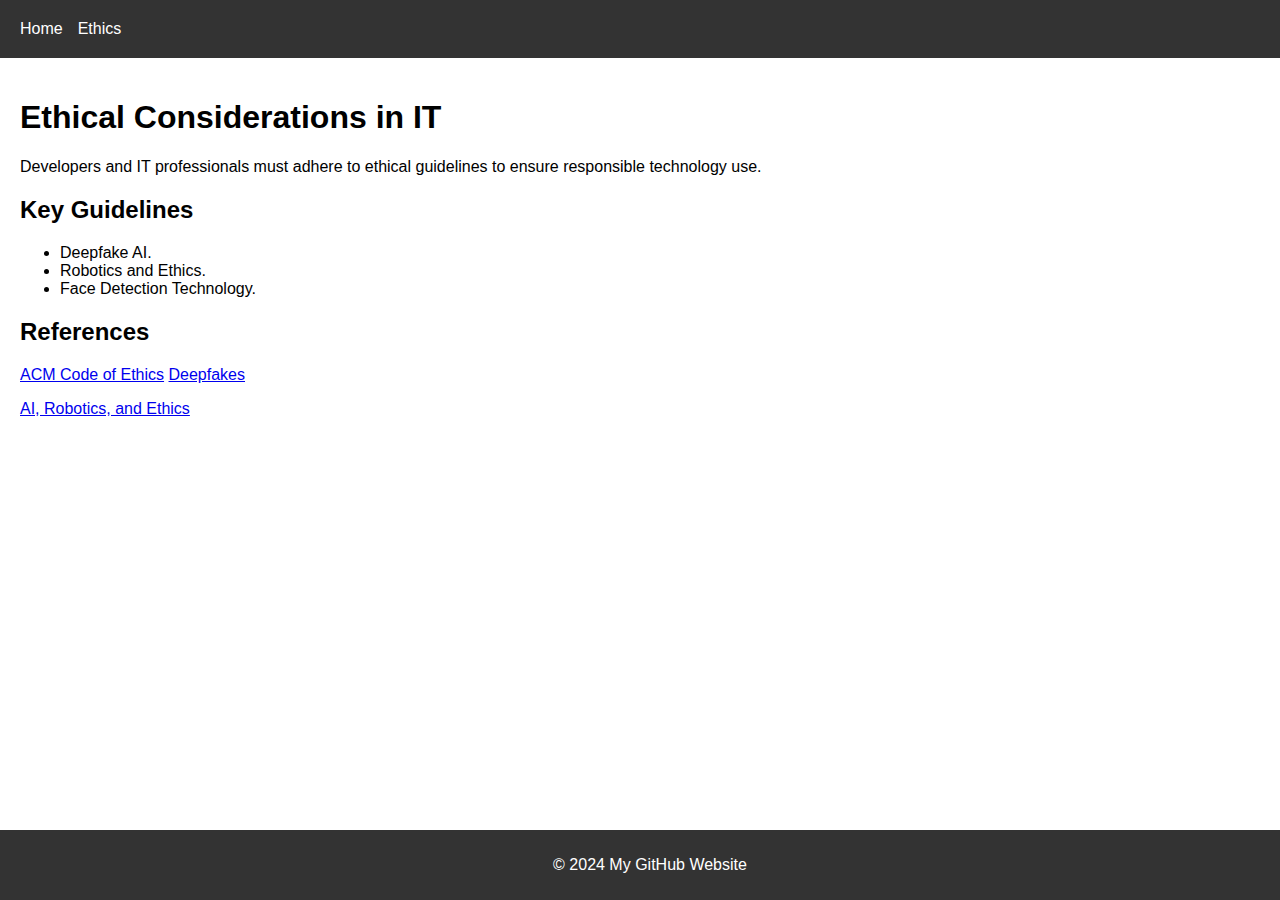
==== ethics.html @ c077112f "ethics.html" ====
<!DOCTYPE html>
<html lang="en">
<head>
    <meta charset="UTF-8">
    <meta name="viewport" content="width=device-width, initial-scale=1.0">
    <title>IT-Related Ethics</title>
    <link rel="stylesheet" href="style.css">
</head>
<body>
    <header>
        <nav>
            <ul>
                <li><a href="index.html">Home</a></li>
                <li><a href="ethics.html">Ethics</a></li>
            </ul>
        </nav>
    </header>
    <main>
        <h1>Ethical Considerations in IT</h1>
        <p>Developers and IT professionals must adhere to ethical guidelines to ensure responsible technology use.</p>
        <h2>Key Guidelines</h2>
        <ul>
            <li>Deepfake AI.</li>
            <li>Robotics and Ethics.</li>
            <li>Face Detection Technology.</li>
        </ul>
        <h2>References</h2>
        <p>
            <a href="https://www.acm.org/code-of-ethics">ACM Code of Ethics</a>
            <a href="https://www.theguardian.com/technology/2020/jan/13/what-are-deepfakes-and-how-can-you-spot-them">Deepfakes</a>
        </p>
        <p>
            <a href="https://www.forbes.com/sites/windriver/2022/03/01/ai-robotics-and-ethics-harnessing-the-power-of-intelligent-machines-to-benefit-humans/">AI, Robotics, and Ethics</a>
        </p>
    </main>
    <footer>
        <p>&copy; 2024 My GitHub Website</p>
    </footer>
</body>
</html>
---- style.css ----
body {
    font-family: Arial, sans-serif;
    margin: 0;
    padding: 0;
}

header {
    background: #333;
    color: white;
    padding: 10px;
}

nav ul {
    display: flex;
    list-style-type: none;
    margin: 0;
    padding: 0;
}

nav ul li {
    margin-right: 15px;
}

nav ul li a {
    text-decoration: none;
    color: white;
}

nav ul li a:hover {
    text-decoration: underline;
}

main {
    padding: 20px;
}

footer {
    background: #333;
    color: white;
    text-align: center;
    padding: 10px;
    position: absolute;
    bottom: 0;
    width: 100%;
}

/* Styling for the Navigation Bar */
nav {
    background-color: #333; /* Dark background for the nav bar */
    padding: 10px;         /* Space inside the nav bar */
}

nav ul {
    list-style: none;      /* Remove bullet points */
    margin: 0;
    padding: 0;
    display: flex;         /* Horizontal layout for menu items */
}

nav ul li {
    margin-right: 15px;    /* Space between menu items */
}

nav ul li a {
    text-decoration: none; /* Remove underline from links */
    color: white;          /* Make links white */
    font-size: 16px;       /* Set font size */
}

nav ul li a:hover {
    text-decoration: underline; /* Underline links on hover */
}
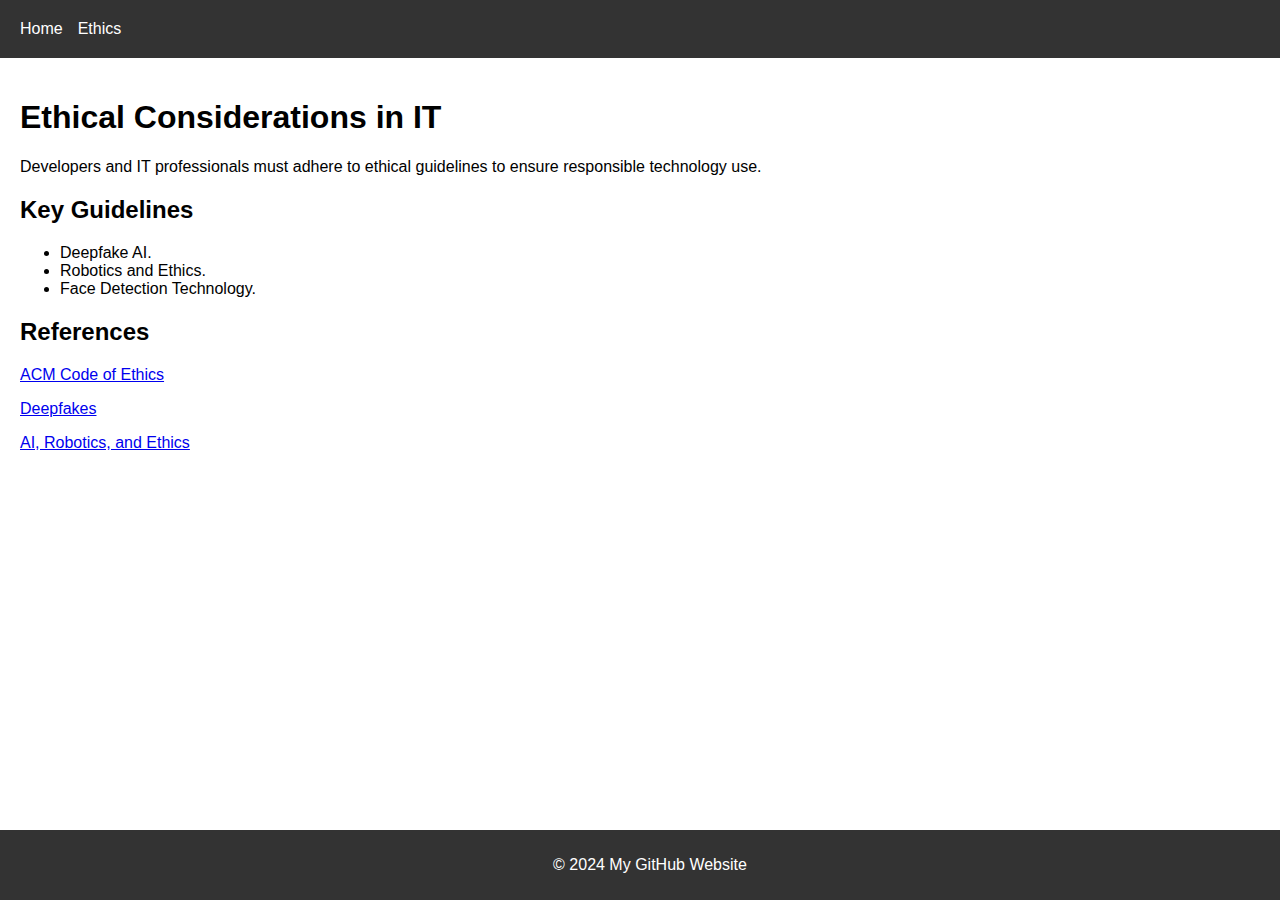
==== commit d37c9e6d: "ethics.html" ====
--- a/ethics.html
+++ b/ethics.html
@@ -27,8 +27,9 @@
         <h2>References</h2>
         <p>
             <a href="https://www.acm.org/code-of-ethics">ACM Code of Ethics</a>
+        </p>
+        <p>
             <a href="https://www.theguardian.com/technology/2020/jan/13/what-are-deepfakes-and-how-can-you-spot-them">Deepfakes</a>
-        </p>
         <p>
             <a href="https://www.forbes.com/sites/windriver/2022/03/01/ai-robotics-and-ethics-harnessing-the-power-of-intelligent-machines-to-benefit-humans/">AI, Robotics, and Ethics</a>
         </p>
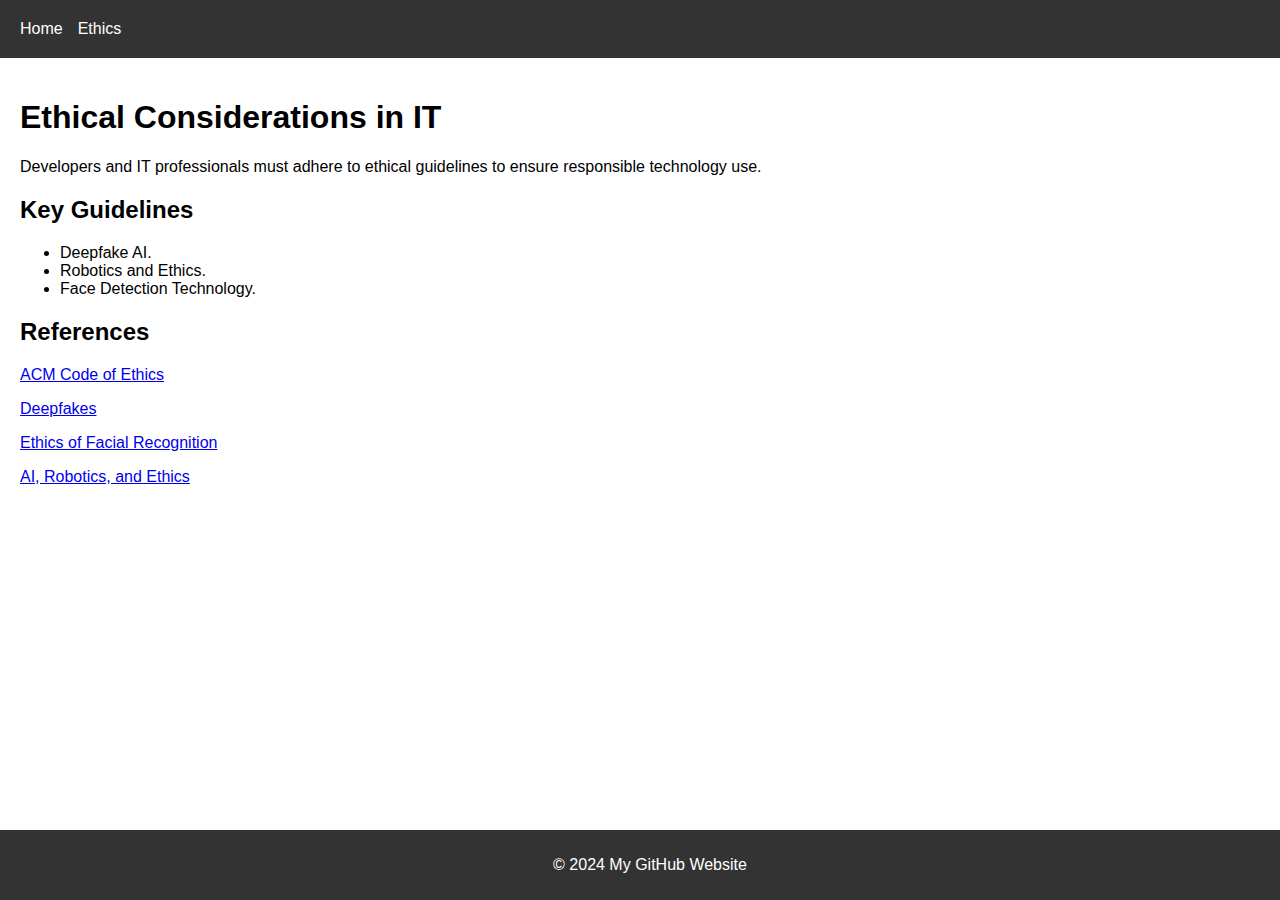
==== commit 2e8a2c86: "ethics.html" ====
--- a/ethics.html
+++ b/ethics.html
@@ -30,6 +30,10 @@
         </p>
         <p>
             <a href="https://www.theguardian.com/technology/2020/jan/13/what-are-deepfakes-and-how-can-you-spot-them">Deepfakes</a>
+        </p>
+        <p>
+            <a href="https://www.scu.edu/ethics/focus-areas/technology-ethics/resources/examining-the-ethics-of-facial-recognition/">Ethics of Facial Recognition</a>
+        </p>
         <p>
             <a href="https://www.forbes.com/sites/windriver/2022/03/01/ai-robotics-and-ethics-harnessing-the-power-of-intelligent-machines-to-benefit-humans/">AI, Robotics, and Ethics</a>
         </p>
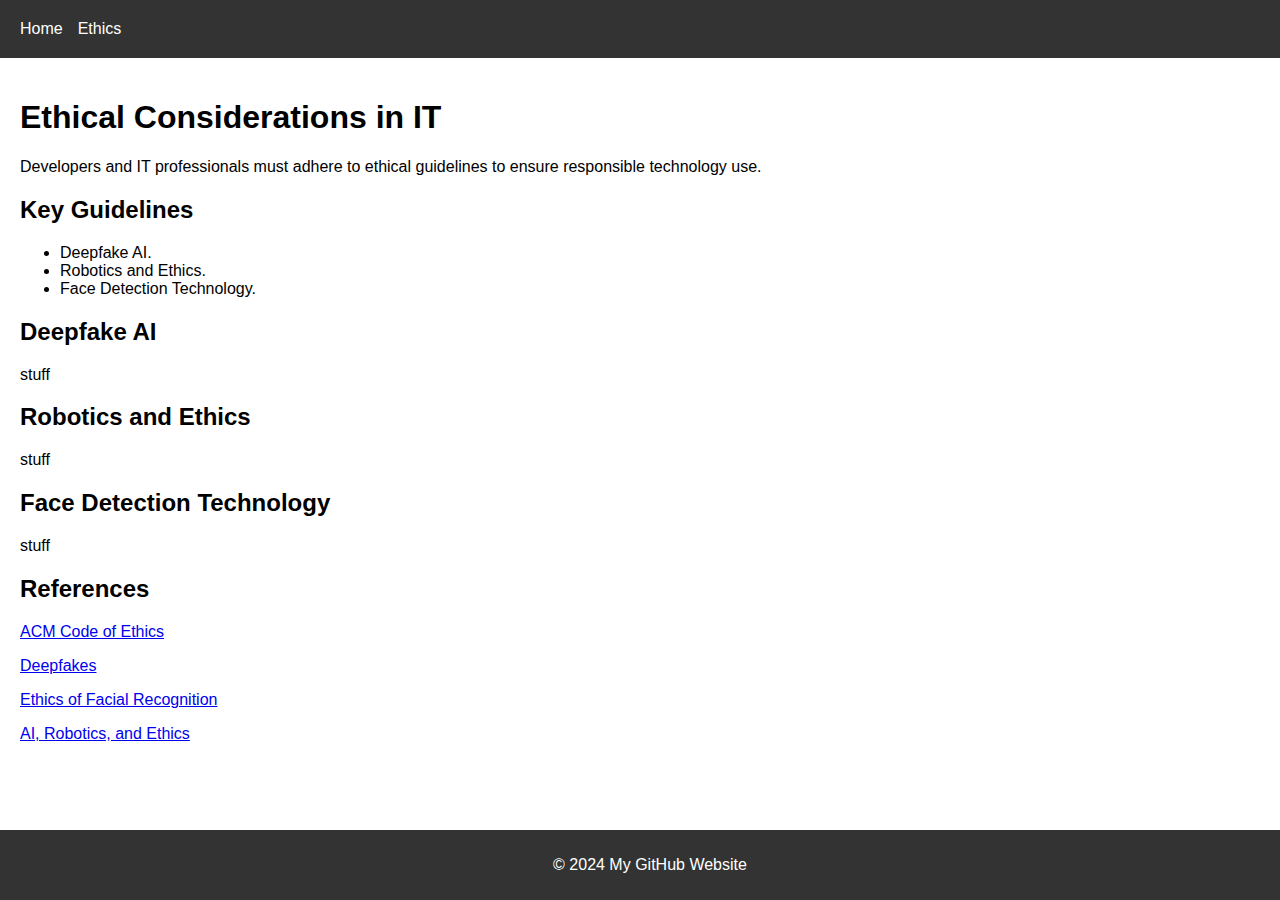
==== commit 3516fa20: "ethics.html" ====
--- a/ethics.html
+++ b/ethics.html
@@ -24,6 +24,18 @@
             <li>Robotics and Ethics.</li>
             <li>Face Detection Technology.</li>
         </ul>
+        <h2>Deepfake AI</h2>
+        <p>
+            stuff
+        </p>
+        <h2>Robotics and Ethics</h2>
+        <p>
+            stuff
+        </p>
+        <h2>Face Detection Technology</h2>
+        <p>
+            stuff
+        </p>
         <h2>References</h2>
         <p>
             <a href="https://www.acm.org/code-of-ethics">ACM Code of Ethics</a>
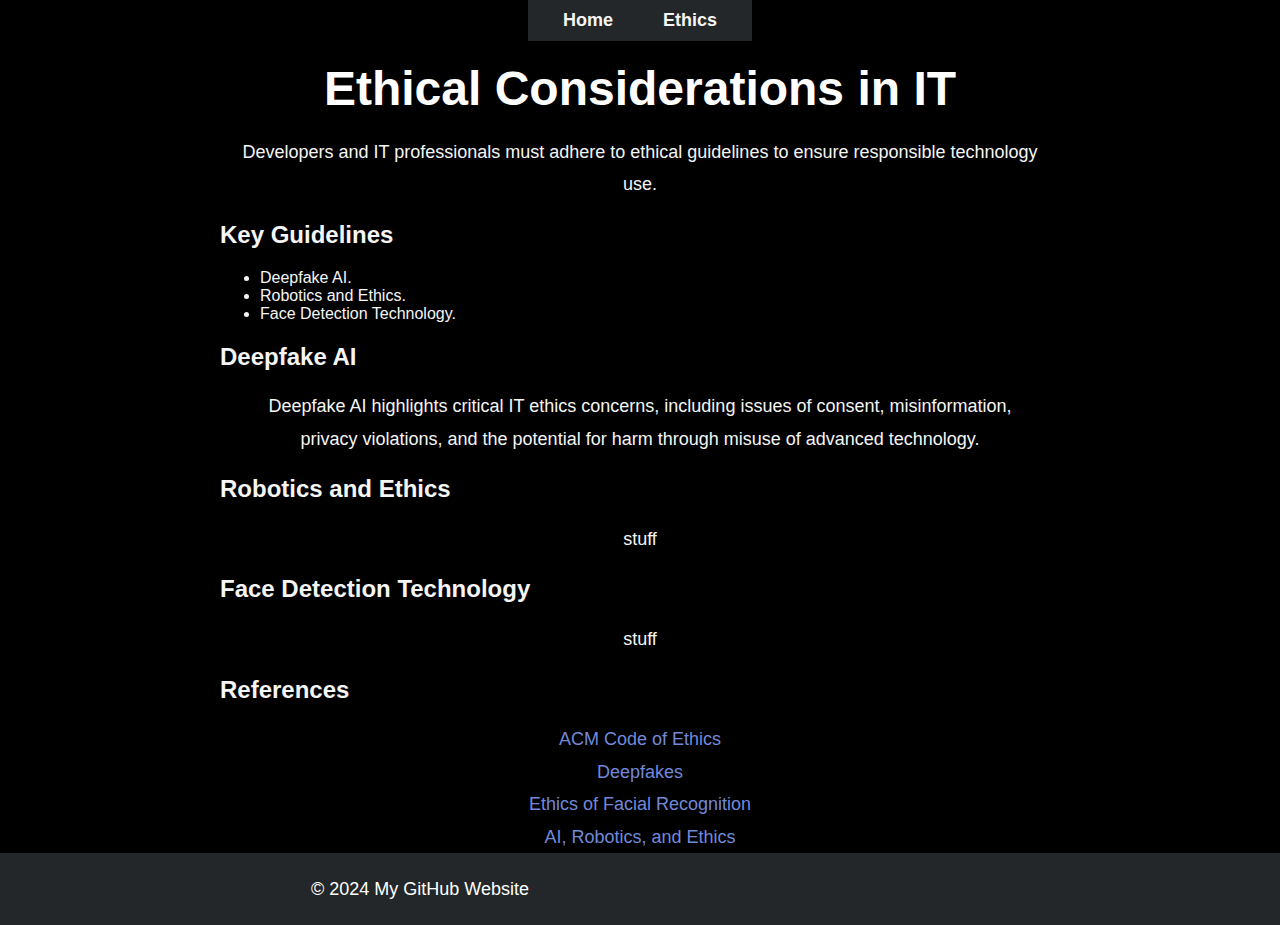
==== commit 9bd88569: "ethics.html" ====
--- a/ethics.html
+++ b/ethics.html
@@ -26,7 +26,7 @@
         </ul>
         <h2>Deepfake AI</h2>
         <p>
-            stuff
+            Deepfake AI highlights critical IT ethics concerns, including issues of consent, misinformation, privacy violations, and the potential for harm through misuse of advanced technology.
         </p>
         <h2>Robotics and Ethics</h2>
         <p>
--- a/style.css
+++ b/style.css
@@ -2,72 +2,81 @@
     font-family: Arial, sans-serif;
     margin: 0;
     padding: 0;
+    background-color: #000000; /* Black background */
+    color: #f5f5f5; /* Light text color */
+    display: flex;
+    flex-direction: column;
+    align-items: center;
+    justify-content: center;
+    min-height: 100vh; /* Ensure full viewport height */
 }
 
-header {
-    background: #333;
-    color: white;
-    padding: 10px;
+nav {
+    width: 100%;
+    background-color: #23272a; /* Dark gray for nav background */
+    box-shadow: 0 4px 6px rgba(0, 0, 0, 0.1); /* Subtle shadow */
 }
 
 nav ul {
+    list-style: none;
+    margin: 0;
+    padding: 10px;
     display: flex;
-    list-style-type: none;
-    margin: 0;
-    padding: 0;
+    justify-content: center;
 }
 
 nav ul li {
-    margin-right: 15px;
+    margin: 0 15px;
 }
 
 nav ul li a {
     text-decoration: none;
-    color: white;
+    color: #f5f5f5;
+    font-size: 18px;
+    font-weight: bold;
+    padding: 5px 10px;
+    border-radius: 5px;
+    transition: background-color 0.3s ease, color 0.3s ease;
 }
 
 nav ul li a:hover {
-    text-decoration: underline;
+    background-color: #7289da; /* Soft blue hover effect */
+    color: #ffffff;
 }
 
-main {
-    padding: 20px;
+h1 {
+    font-size: 48px;
+    font-weight: bold;
+    margin: 20px 0;
+    text-align: center;
+    color: #ffffff;
+}
+
+p {
+    font-size: 18px;
+    line-height: 1.8;
+    text-align: center;
+    max-width: 800px;
+    margin: 0 20px;
 }
 
 footer {
-    background: #333;
-    color: white;
     text-align: center;
-    padding: 10px;
-    position: absolute;
-    bottom: 0;
+    margin-top: auto;
+    padding: 20px;
+    background-color: #23272a;
+    color: #ffffff;
     width: 100%;
 }
 
-/* Styling for the Navigation Bar */
-nav {
-    background-color: #333; /* Dark background for the nav bar */
-    padding: 10px;         /* Space inside the nav bar */
+/* Links Styling */
+a {
+    color: #7289da;
+    text-decoration: none;
+    transition: color 0.3s ease;
 }
 
-nav ul {
-    list-style: none;      /* Remove bullet points */
-    margin: 0;
-    padding: 0;
-    display: flex;         /* Horizontal layout for menu items */
+a:hover {
+    text-decoration: underline;
+    color: #ffffff;
 }
-
-nav ul li {
-    margin-right: 15px;    /* Space between menu items */
-}
-
-nav ul li a {
-    text-decoration: none; /* Remove underline from links */
-    color: white;          /* Make links white */
-    font-size: 16px;       /* Set font size */
-}
-
-nav ul li a:hover {
-    text-decoration: underline; /* Underline links on hover */
-}
-
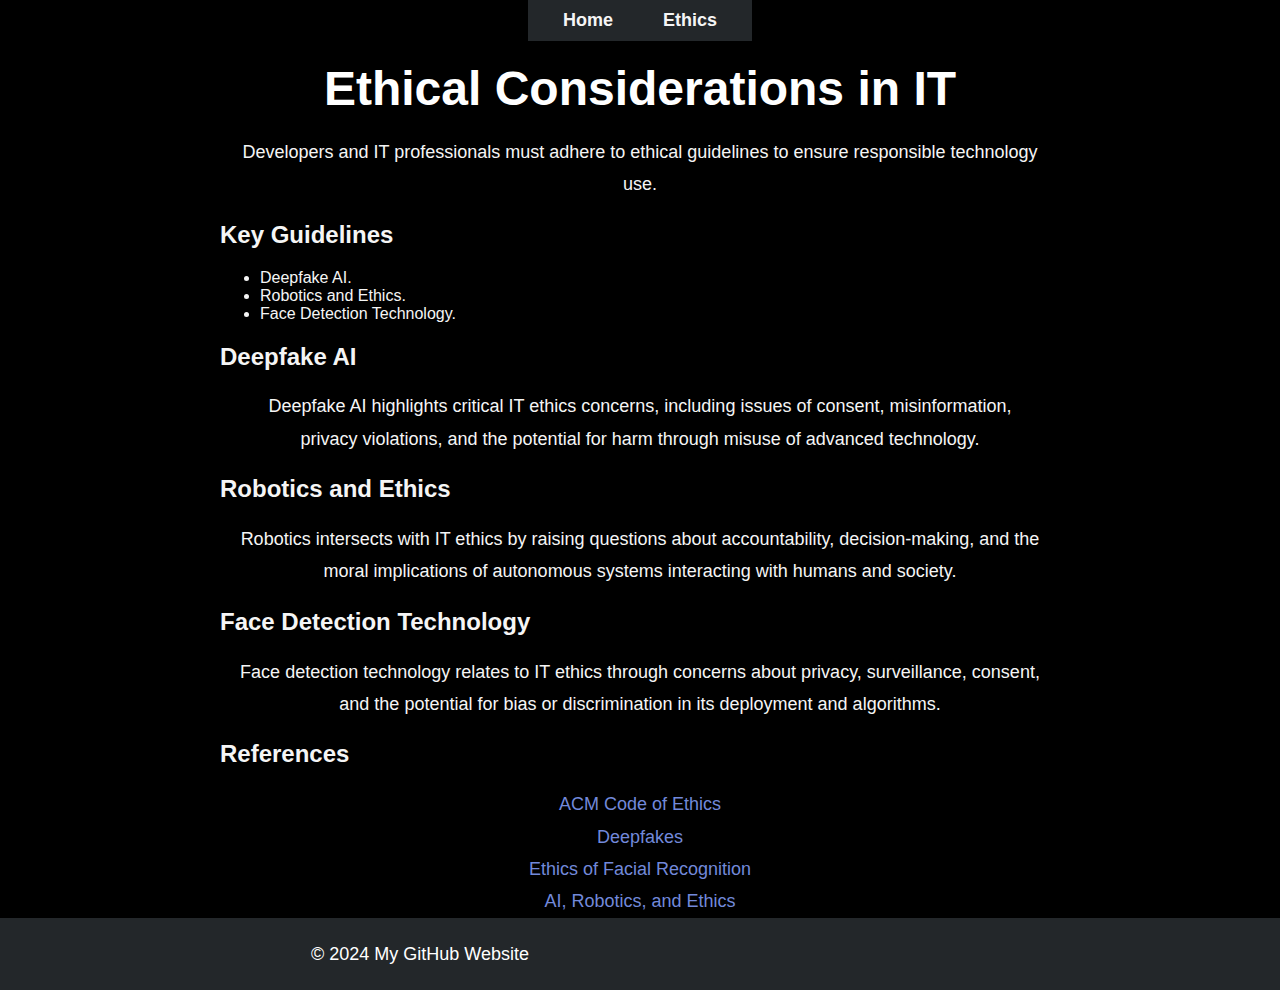
==== commit 11c5b1f0: "ethics.html" ====
--- a/ethics.html
+++ b/ethics.html
@@ -30,11 +30,11 @@
         </p>
         <h2>Robotics and Ethics</h2>
         <p>
-            stuff
+            Robotics intersects with IT ethics by raising questions about accountability, decision-making, and the moral implications of autonomous systems interacting with humans and society.
         </p>
         <h2>Face Detection Technology</h2>
         <p>
-            stuff
+            Face detection technology relates to IT ethics through concerns about privacy, surveillance, consent, and the potential for bias or discrimination in its deployment and algorithms.
         </p>
         <h2>References</h2>
         <p>
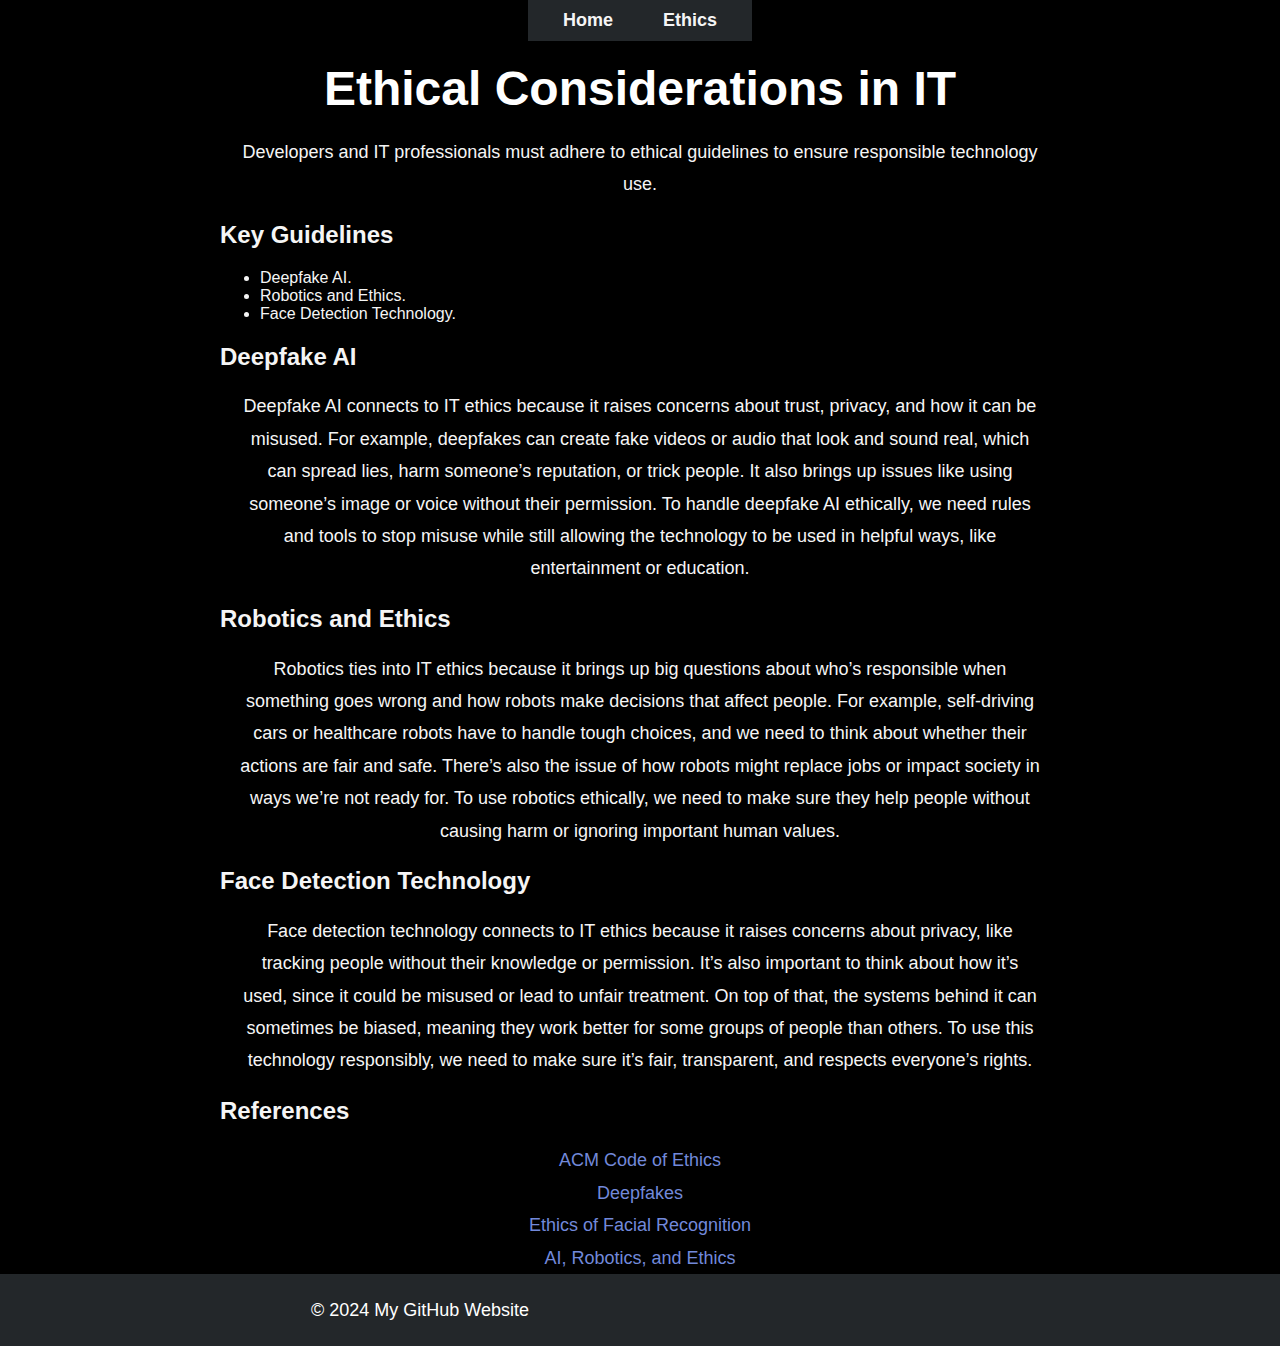
==== commit 63f29c0c: "ethics.html" ====
--- a/ethics.html
+++ b/ethics.html
@@ -26,15 +26,15 @@
         </ul>
         <h2>Deepfake AI</h2>
         <p>
-            Deepfake AI highlights critical IT ethics concerns, including issues of consent, misinformation, privacy violations, and the potential for harm through misuse of advanced technology.
+            Deepfake AI connects to IT ethics because it raises concerns about trust, privacy, and how it can be misused. For example, deepfakes can create fake videos or audio that look and sound real, which can spread lies, harm someone’s reputation, or trick people. It also brings up issues like using someone’s image or voice without their permission. To handle deepfake AI ethically, we need rules and tools to stop misuse while still allowing the technology to be used in helpful ways, like entertainment or education.
         </p>
         <h2>Robotics and Ethics</h2>
         <p>
-            Robotics intersects with IT ethics by raising questions about accountability, decision-making, and the moral implications of autonomous systems interacting with humans and society.
+            Robotics ties into IT ethics because it brings up big questions about who’s responsible when something goes wrong and how robots make decisions that affect people. For example, self-driving cars or healthcare robots have to handle tough choices, and we need to think about whether their actions are fair and safe. There’s also the issue of how robots might replace jobs or impact society in ways we’re not ready for. To use robotics ethically, we need to make sure they help people without causing harm or ignoring important human values.
         </p>
         <h2>Face Detection Technology</h2>
         <p>
-            Face detection technology relates to IT ethics through concerns about privacy, surveillance, consent, and the potential for bias or discrimination in its deployment and algorithms.
+            Face detection technology connects to IT ethics because it raises concerns about privacy, like tracking people without their knowledge or permission. It’s also important to think about how it’s used, since it could be misused or lead to unfair treatment. On top of that, the systems behind it can sometimes be biased, meaning they work better for some groups of people than others. To use this technology responsibly, we need to make sure it’s fair, transparent, and respects everyone’s rights.
         </p>
         <h2>References</h2>
         <p>
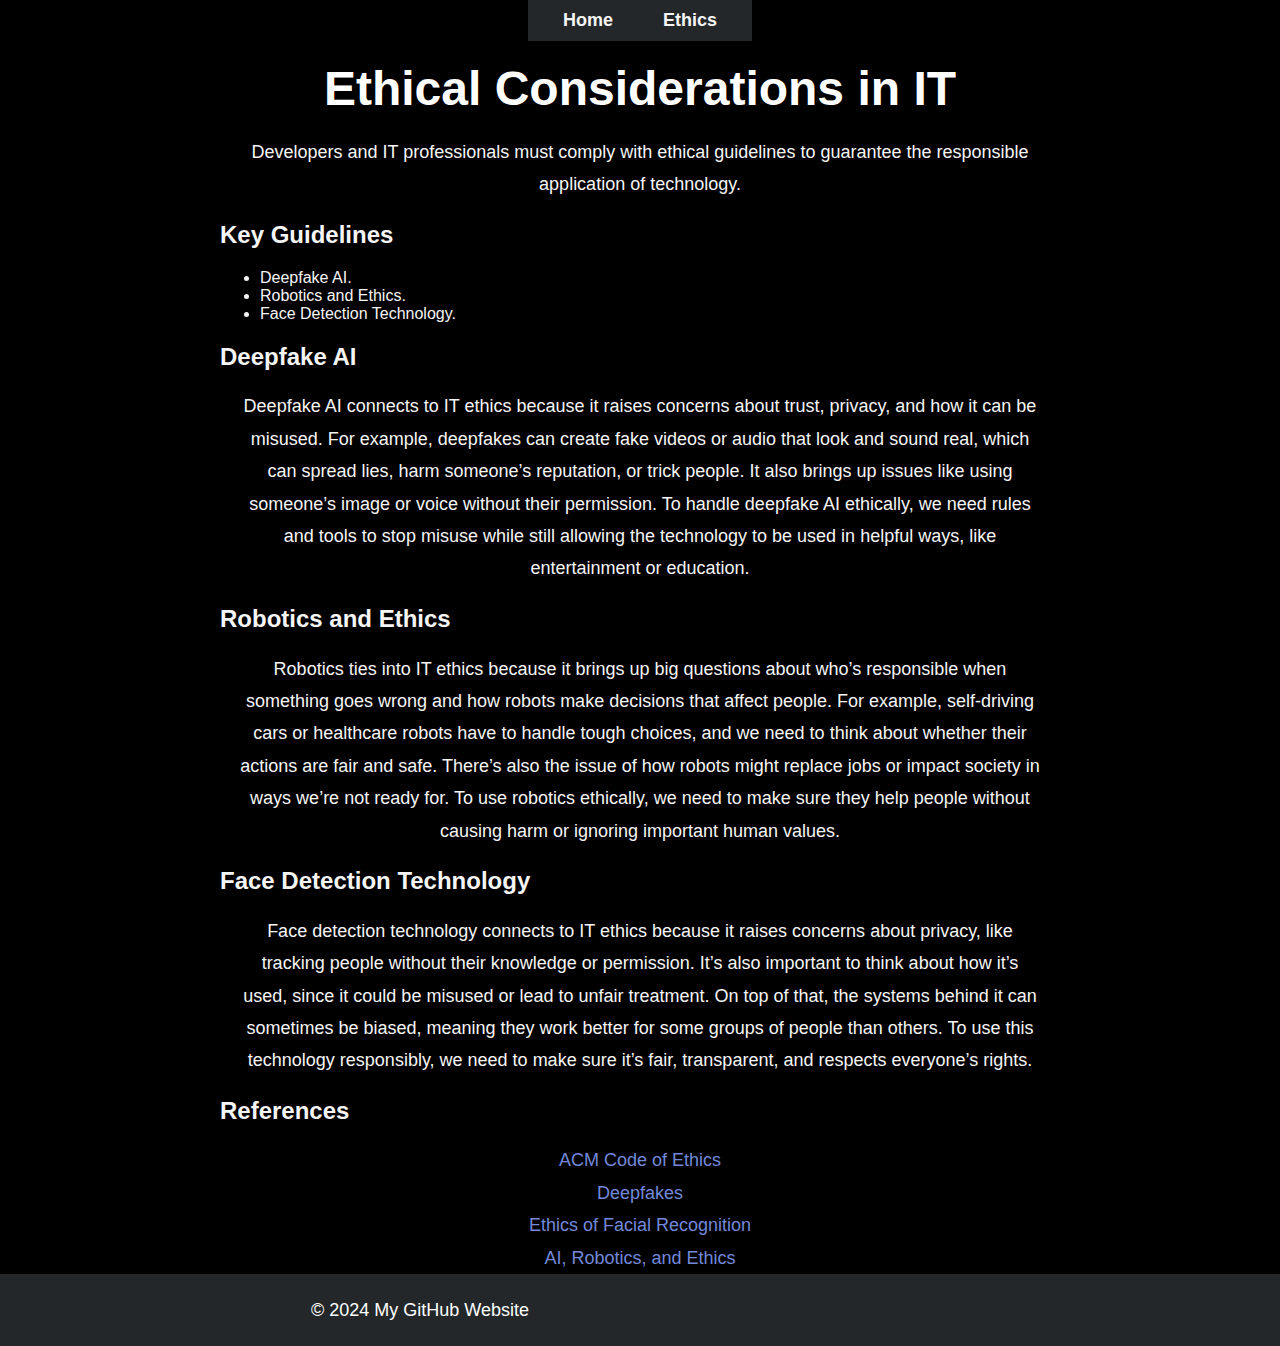
==== commit 42af91f8: "ethics.html" ====
--- a/ethics.html
+++ b/ethics.html
@@ -17,7 +17,7 @@
     </header>
     <main>
         <h1>Ethical Considerations in IT</h1>
-        <p>Developers and IT professionals must adhere to ethical guidelines to ensure responsible technology use.</p>
+        <p>Developers and IT professionals must comply with ethical guidelines to guarantee the responsible application of technology.</p>
         <h2>Key Guidelines</h2>
         <ul>
             <li>Deepfake AI.</li>
